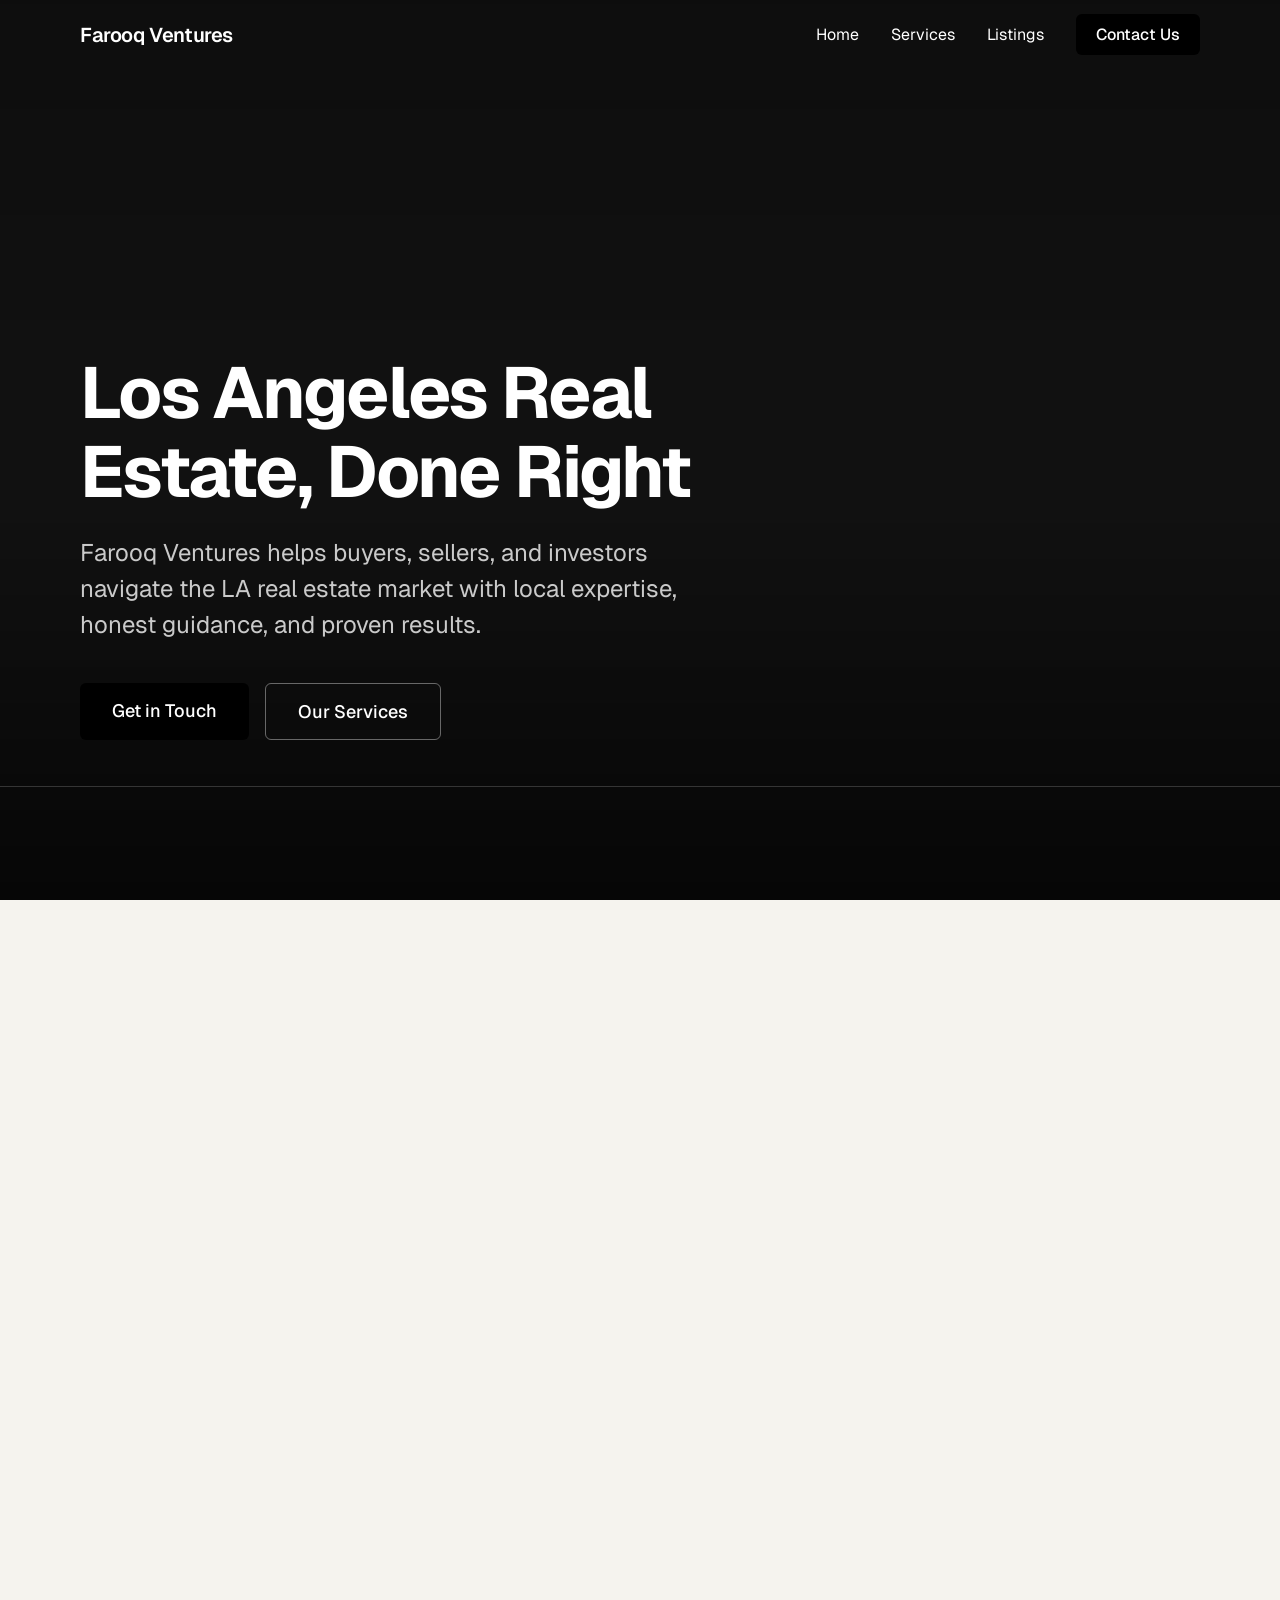
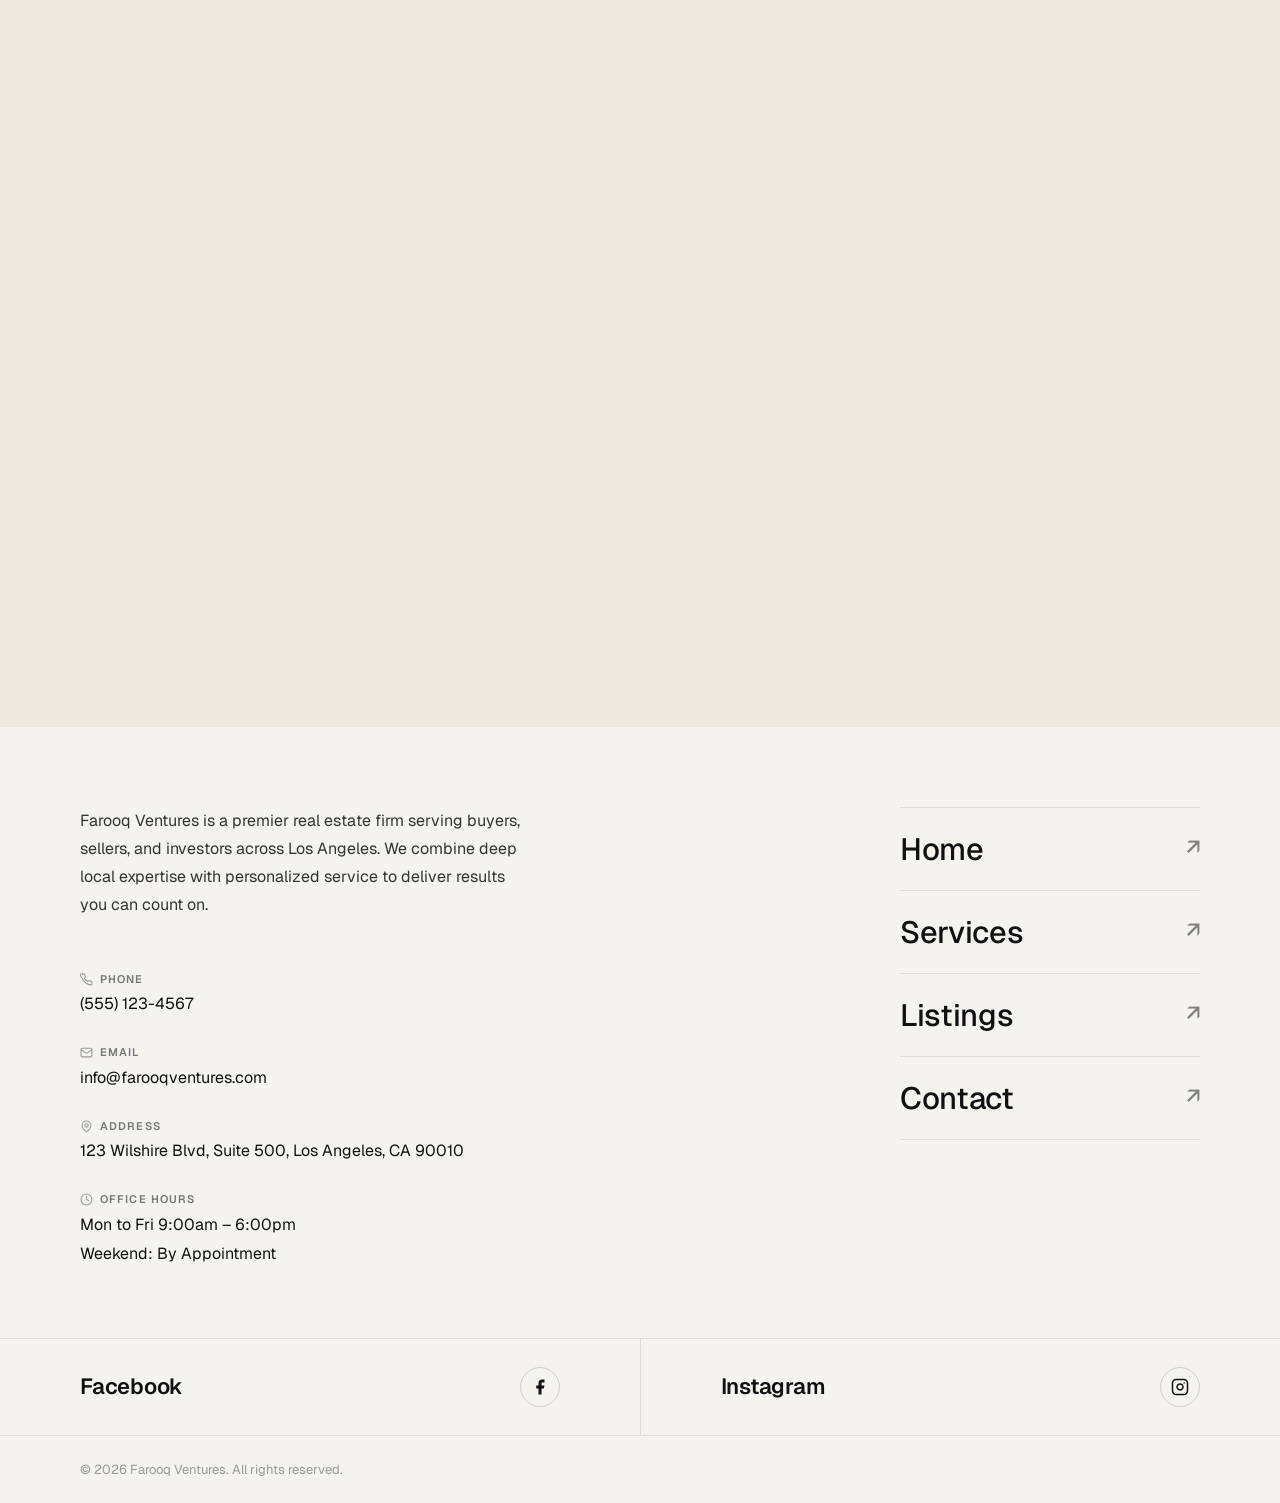
==== index.html @ 78be9131 "Initial commit — Farooq Ventures static site" ====
<!DOCTYPE html>
<html lang="en">
<head>
    <meta charset="UTF-8">
    <meta name="viewport" content="width=device-width, initial-scale=1.0">
    <title>Farooq Ventures | Premier Real Estate in Los Angeles</title>
    <meta name="description" content="Farooq Ventures is a premier real estate firm in Los Angeles. We help buyers, sellers, and investors buy, sell, and manage properties with local expertise and integrity.">
    
    <!-- Fonts -->
    <link rel="preconnect" href="https://fonts.googleapis.com">
    <link rel="preconnect" href="https://fonts.gstatic.com" crossorigin>
    <link href="https://fonts.googleapis.com/css2?family=Geist:wght@400;500;600;700&display=swap" rel="stylesheet">
    <link href="https://fonts.googleapis.com/css2?family=Inter:wght@400;500;600;700&display=swap" rel="stylesheet">
    
    <!-- Styles -->
    <link rel="stylesheet" href="styles.css">
</head>
<body>
    <!-- Navigation -->
    <nav class="nav">
        <div class="nav-container">
            <div class="nav-logo">
                <h2>Farooq Ventures</h2>
            </div>
            <ul class="nav-menu">
                <li><a href="index.html">Home</a></li>
                <li><a href="#services">Services</a></li>
                <li><a href="listings.html">Listings</a></li>
                <li><a href="contact.html" class="nav-cta">Contact Us</a></li>
            </ul>
        </div>
    </nav>

    <!-- Hero Section -->
    <section class="hero" id="home">
        <div class="hero-content">
            <h1 class="hero-title">Los Angeles Real Estate, Done Right</h1>
            <p class="hero-subtitle">Farooq Ventures helps buyers, sellers, and investors navigate the LA real estate market with local expertise, honest guidance, and proven results.</p>
            <div class="hero-buttons">
                <a href="contact.html" class="btn-primary">Get in Touch</a>
                <a href="#services" class="btn-secondary">Our Services</a>
            </div>
        </div>
        <div class="hero-image">
            <img src="https://images.unsplash.com/photo-1600596542815-ffad4c1539a9?w=1400&h=900&fit=crop" alt="Los Angeles luxury real estate">
        </div>

        <!-- Glassy stats tiles pinned to the bottom of the hero -->
        <div class="hero-stats">
            <div class="hero-stat-tile">
                <div class="stat-number" data-target="500" data-suffix="+">0+</div>
                <div class="stat-label">Properties Sold</div>
            </div>
            <div class="hero-stat-tile">
                <div class="stat-number" data-target="350" data-suffix="+">0+</div>
                <div class="stat-label">Happy Clients</div>
            </div>
            <div class="hero-stat-tile">
                <div class="stat-number" data-target="15" data-suffix="+">0+</div>
                <div class="stat-label">Years in LA</div>
            </div>
            <div class="hero-stat-tile">
                <div class="stat-number" data-target="50" data-suffix="+">0+</div>
                <div class="stat-label">Active Listings</div>
            </div>
        </div>
    </section>

    <!-- Services Stack Section -->
    <section class="services-stack" id="services">

        <div class="service-panel">
            <div class="panel-left">
                <div class="panel-eyebrow">01</div>
                <h2 class="panel-title">Residential Sales</h2>
                <p class="panel-desc">Whether you're buying your first home or selling a family estate, we guide you through every step with expert market knowledge and unwavering dedication to your goals.</p>
                <div class="panel-tags">
                    <span class="tag">Buyer Representation</span>
                    <span class="tag">Seller Representation</span>
                    <span class="tag">First-Time Buyers</span>
                    <span class="tag">Luxury Homes</span>
                    <span class="tag">Condos &amp; Townhomes</span>
                    <span class="tag">Relocation Services</span>
                    <span class="tag">Market Analysis</span>
                </div>
            </div>
            <div class="panel-right">
                <img src="https://images.unsplash.com/photo-1570129477492-45c003edd2be?w=1400&h=1000&fit=crop" alt="Residential Sales">
            </div>
        </div>

        <div class="service-panel">
            <div class="panel-left">
                <div class="panel-eyebrow">02</div>
                <h2 class="panel-title">Commercial Real Estate</h2>
                <p class="panel-desc">From office spaces and retail storefronts to mixed-use developments and industrial sites, we connect buyers, tenants, and investors with LA's most sought-after commercial properties.</p>
                <div class="panel-tags">
                    <span class="tag">Office Space</span>
                    <span class="tag">Retail Leasing</span>
                    <span class="tag">Mixed-Use</span>
                    <span class="tag">Industrial</span>
                    <span class="tag">Tenant Representation</span>
                    <span class="tag">Investment Sales</span>
                    <span class="tag">Site Selection</span>
                </div>
            </div>
            <div class="panel-right">
                <img src="https://images.unsplash.com/photo-1497366216548-37526070297c?w=1400&h=1000&fit=crop" alt="Commercial Real Estate">
            </div>
        </div>

        <div class="service-panel">
            <div class="panel-left">
                <div class="panel-eyebrow">03</div>
                <h2 class="panel-title">Property Investment</h2>
                <p class="panel-desc">Identify high-yield opportunities in LA's competitive market. We analyze neighborhoods, evaluate ROI, and help you build a profitable real estate portfolio with data-driven strategies.</p>
                <div class="panel-tags">
                    <span class="tag">Fix &amp; Flip</span>
                    <span class="tag">Buy &amp; Hold</span>
                    <span class="tag">Multi-Family</span>
                    <span class="tag">ROI Analysis</span>
                    <span class="tag">1031 Exchange</span>
                    <span class="tag">Market Forecasting</span>
                    <span class="tag">Portfolio Growth</span>
                </div>
            </div>
            <div class="panel-right">
                <img src="https://images.unsplash.com/photo-1560518883-ce09059eeffa?w=1400&h=1000&fit=crop" alt="Property Investment">
            </div>
        </div>

        <div class="service-panel">
            <div class="panel-left">
                <div class="panel-eyebrow">04</div>
                <h2 class="panel-title">Property Management</h2>
                <p class="panel-desc">Stress-free management for landlords and investors. We handle tenant sourcing, maintenance coordination, rent collection, and legal compliance — so you can own without the overhead.</p>
                <div class="panel-tags">
                    <span class="tag">Tenant Screening</span>
                    <span class="tag">Rent Collection</span>
                    <span class="tag">Maintenance</span>
                    <span class="tag">Lease Management</span>
                    <span class="tag">Financial Reporting</span>
                    <span class="tag">Vacancy Marketing</span>
                    <span class="tag">Legal Compliance</span>
                </div>
            </div>
            <div class="panel-right">
                <img src="https://images.unsplash.com/photo-1464082354059-27db6ce50048?w=1400&h=1000&fit=crop" alt="Property Management">
            </div>
        </div>

    </section>

    <!-- FAQ + Contact Section -->
    <section class="faq-section" id="contact">
        <div class="faq-eyebrow">
            <svg width="13" height="13" viewBox="0 0 24 24" fill="none" stroke="currentColor" stroke-width="2.5" stroke-linecap="round" stroke-linejoin="round"><circle cx="12" cy="12" r="10"/><path d="M9.09 9a3 3 0 0 1 5.83 1c0 2-3 3-3 3"/><path d="M12 17h.01"/></svg>
            <span>FAQS</span>
        </div>
        <h2 class="faq-heading">Common questions about buying, selling, and investing in LA real estate.</h2>

        <div class="faq-body">
            <!-- Left: sticky contact form card -->
            <div class="faq-form-card">
                <h3 class="faq-form-title">Still have questions about buying or selling in LA? We'd love to help.</h3>
                <form class="contact-form">
                    <!-- Honeypot: hidden from real users, bots fill this in -->
                    <div class="hp-field" aria-hidden="true">
                        <input type="text" name="website" tabindex="-1" autocomplete="off">
                    </div>
                    <div class="faq-form-fields">
                        <div class="faq-form-row">
                            <input type="text" name="name" placeholder="Full Name" required>
                            <input type="tel" name="phone" placeholder="Phone Number">
                        </div>
                        <input type="email" name="email" placeholder="Email" required>
                        <textarea name="message" placeholder="Write your message here" rows="5"></textarea>
                        <button type="submit" class="btn-submit">Send Message</button>
                    </div>
                </form>
            </div>

            <!-- Right: FAQ accordion (native details/summary — no JS required) -->
            <div class="faq-list">
                <details class="faq-item">
                    <summary class="faq-question"><span>What areas of Los Angeles does Farooq Ventures serve?</span><span class="faq-icon"></span></summary>
                    <div class="faq-answer"><p>We specialize in properties across Greater Los Angeles, including Beverly Hills, Santa Monica, West Hollywood, Bel Air, Brentwood, Sherman Oaks, Studio City, Calabasas, and surrounding neighborhoods. Whether you're looking for a coastal retreat, a hillside estate, or a downtown investment property, we know LA's diverse market inside and out.</p></div>
                </details>
                <details class="faq-item">
                    <summary class="faq-question"><span>How do I know if I'm ready to buy a home?</span><span class="faq-icon"></span></summary>
                    <div class="faq-answer"><p>The best first step is a pre-approval from a lender — this confirms your budget and makes your offer competitive. From there, we'll discuss your must-haves, timeline, and neighborhood preferences. We offer a free, no-obligation buyer consultation to walk you through the entire process before you commit to anything.</p></div>
                </details>
                <details class="faq-item">
                    <summary class="faq-question"><span>How long does it take to buy or sell a property in LA?</span><span class="faq-icon"></span></summary>
                    <div class="faq-answer"><p>In LA, most well-priced homes sell within 2–6 weeks of listing. The full close — from accepted offer to keys in hand — typically takes 30 to 45 days in escrow. For buyers, from initial search to closed deal, expect 2–4 months depending on how quickly you find the right property and secure financing.</p></div>
                </details>
                <details class="faq-item">
                    <summary class="faq-question"><span>Do you work with first-time home buyers?</span><span class="faq-icon"></span></summary>
                    <div class="faq-answer"><p>Absolutely. First-time buyers are always welcome and we provide extra guidance at every step — explaining contracts, contingencies, inspections, and closing costs in plain language. We partner with lenders who offer first-time buyer programs and down payment assistance, and we'll make sure you feel confident throughout.</p></div>
                </details>
                <details class="faq-item">
                    <summary class="faq-question"><span>What costs should I budget for when buying a home?</span><span class="faq-icon"></span></summary>
                    <div class="faq-answer"><p>Beyond the purchase price, buyers in California should budget for closing costs (typically 2–3% of the purchase price), a home inspection ($400–$600), appraisal ($500–$800), and title and escrow fees. We provide a detailed cost estimate upfront so there are no surprises at closing.</p></div>
                </details>
                <details class="faq-item">
                    <summary class="faq-question"><span>Can you help me sell my home and buy a new one at the same time?</span><span class="faq-icon"></span></summary>
                    <div class="faq-answer"><p>Yes — we specialize in simultaneous buy-sell transactions. We coordinate both timelines so you're never left without a home or carrying two mortgages. Depending on your equity and market conditions, we can also discuss bridge financing options to make the transition smooth and stress-free.</p></div>
                </details>
                <details class="faq-item">
                    <summary class="faq-question"><span>Do you handle investment and rental properties?</span><span class="faq-icon"></span></summary>
                    <div class="faq-answer"><p>Yes. We assist investors at every level — from first-time rental property buyers to seasoned landlords expanding their portfolio. We analyze cap rates, rental income potential, neighborhood vacancy rates, and long-term appreciation to help you make sound investment decisions. We also connect clients with trusted property management services for hands-off ownership.</p></div>
                </details>
                <details class="faq-item">
                    <summary class="faq-question"><span>What makes Farooq Ventures different from other LA real estate firms?</span><span class="faq-icon"></span></summary>
                    <div class="faq-answer"><p>We are a boutique firm, which means every client works directly with a senior agent — not an assistant or a call center. We combine deep local knowledge, data-driven market analysis, and honest advice to guide you to the right decision, not just the fastest commission. Our clients return to us and refer their friends because we prioritize relationships over transactions.</p></div>
                </details>
            </div>
        </div>
    </section>

    <!-- Footer -->
    <footer class="footer">
        <div class="footer-main">
            <!-- Left: description + contact details -->
            <div class="footer-info">
                <p class="footer-desc">Farooq Ventures is a premier real estate firm serving buyers, sellers, and investors across Los Angeles. We combine deep local expertise with personalized service to deliver results you can count on.</p>
                <div class="footer-contact-list">
                    <div class="footer-contact-item">
                        <div class="footer-contact-label">
                            <svg width="13" height="13" viewBox="0 0 24 24" fill="none" stroke="currentColor" stroke-width="2" stroke-linecap="round" stroke-linejoin="round"><path d="M22 16.92v3a2 2 0 0 1-2.18 2 19.79 19.79 0 0 1-8.63-3.07A19.5 19.5 0 0 1 3.07 8.63a19.79 19.79 0 0 1-3.07-8.67A2 2 0 0 1 4 2h3a2 2 0 0 1 2 1.72 12.84 12.84 0 0 0 .7 2.81 2 2 0 0 1-.45 2.11L8.09 9.91a16 16 0 0 0 6 6l1.27-1.27a2 2 0 0 1 2.11-.45 12.84 12.84 0 0 0 2.81.7A2 2 0 0 1 22 16.92z"/></svg>
                            <span>PHONE</span>
                        </div>
                        <p>(555) 123-4567</p>
                    </div>
                    <div class="footer-contact-item">
                        <div class="footer-contact-label">
                            <svg width="13" height="13" viewBox="0 0 24 24" fill="none" stroke="currentColor" stroke-width="2" stroke-linecap="round" stroke-linejoin="round"><rect width="20" height="16" x="2" y="4" rx="2"/><path d="m22 7-8.97 5.7a1.94 1.94 0 0 1-2.06 0L2 7"/></svg>
                            <span>EMAIL</span>
                        </div>
                        <p>info@farooqventures.com</p>
                    </div>
                    <div class="footer-contact-item">
                        <div class="footer-contact-label">
                            <svg width="13" height="13" viewBox="0 0 24 24" fill="none" stroke="currentColor" stroke-width="2" stroke-linecap="round" stroke-linejoin="round"><path d="M20 10c0 6-8 12-8 12s-8-6-8-12a8 8 0 0 1 16 0Z"/><circle cx="12" cy="10" r="3"/></svg>
                            <span>ADDRESS</span>
                        </div>
                        <p>123 Wilshire Blvd, Suite 500, Los Angeles, CA 90010</p>
                    </div>
                    <div class="footer-contact-item">
                        <div class="footer-contact-label">
                            <svg width="13" height="13" viewBox="0 0 24 24" fill="none" stroke="currentColor" stroke-width="2" stroke-linecap="round" stroke-linejoin="round"><circle cx="12" cy="12" r="10"/><polyline points="12 6 12 12 16 14"/></svg>
                            <span>OFFICE HOURS</span>
                        </div>
                        <p>Mon to Fri 9:00am &ndash; 6:00pm</p>
                        <p>Weekend: By Appointment</p>
                    </div>
                </div>
            </div>

            <!-- Right: nav links with arrow -->
            <nav class="footer-nav">
                <a href="index.html">Home <span class="footer-nav-arrow">&#8599;</span></a>
                <a href="#services">Services <span class="footer-nav-arrow">&#8599;</span></a>
                <a href="listings.html">Listings <span class="footer-nav-arrow">&#8599;</span></a>
                <a href="contact.html">Contact <span class="footer-nav-arrow">&#8599;</span></a>
            </nav>
        </div>

        <div class="footer-social-bar">
            <a href="#" class="footer-social-item">
                <span>Facebook</span>
                <span class="footer-social-icon">
                    <svg width="18" height="18" viewBox="0 0 24 24" fill="currentColor"><path d="M18 2h-3a5 5 0 0 0-5 5v3H7v4h3v8h4v-8h3l1-4h-4V7a1 1 0 0 1 1-1h3z"/></svg>
                </span>
            </a>
            <a href="#" class="footer-social-item">
                <span>Instagram</span>
                <span class="footer-social-icon">
                    <svg width="18" height="18" viewBox="0 0 24 24" fill="none" stroke="currentColor" stroke-width="2" stroke-linecap="round" stroke-linejoin="round"><rect width="20" height="20" x="2" y="2" rx="5" ry="5"/><path d="M16 11.37A4 4 0 1 1 12.63 8 4 4 0 0 1 16 11.37z"/><line x1="17.5" x2="17.51" y1="6.5" y2="6.5"/></svg>
                </span>
            </a>
        </div>

        <div class="footer-bottom">
            <p>&copy; 2026 Farooq Ventures. All rights reserved.</p>
        </div>
    </footer>

    <!-- Motion.js (Framer Motion — vanilla) -->
    <script type="module" src="script.js"></script>
</body>
</html>
---- styles.css ----
/* ==========================================
   Farooq Ventures - Style inspired by Simple Choice Construction
   Clean, minimal design with black primary color
   ========================================== */

:root {
    /* Primary Colors */
    --primary-black: #000000;
    --dark-gray: #141414;
    --medium-gray: #1f1f1f;
    --light-gray: #f5f5f5;
    --off-white: #fafafa;
    
    /* Accent Colors */
    --accent-orange: #ff833b;
    --footer-blue: #014670;
    --footer-dark: #211f1a;
    
    /* Text Colors */
    --text-primary: #1f1f1f;
    --text-secondary: #4a5764;
    --text-light: #82829c;
    --text-white: #ffffff;
    
    /* Background Colors */
    --bg-white: #f5f3ee;
    --bg-light: #ede9e0;
    --bg-gradient: linear-gradient(180deg, #ffffff 0%, #f8fafc 100%);
    
    /* Borders */
    --border-light: rgba(0, 0, 0, 0.1);
    --border-lighter: rgba(255, 255, 255, 0.1);
    
    /* Spacing */
    --section-padding: 100px 0;
    --container-max-width: 1200px;
    
    /* Border Radius */
    --radius-sm: 6px;
    --radius-md: 13px;
    --radius-lg: 20px;
    --radius-xl: 24px;
    
    /* Shadows */
    --shadow-sm: 0 1px 3px rgba(0, 0, 0, 0.06);
    --shadow-md: 0 4px 6px rgba(0, 0, 0, 0.08);
    --shadow-lg: 0 10px 20px rgba(0, 0, 0, 0.1);
    --shadow-xl: 0 24px 32px rgba(0, 0, 0, 0.14);
    
    /* Transitions */
    --transition-smooth: all 0.3s cubic-bezier(0.4, 0, 0.2, 1);
}

/* ==========================================
   Base Styles
   ========================================== */
* {
    margin: 0;
    padding: 0;
    box-sizing: border-box;
}

html {
    scroll-behavior: smooth;
    scroll-padding-top: 80px;
}

body {
    font-family: 'Geist', 'Inter', ui-sans-serif, system-ui, -apple-system, BlinkMacSystemFont, 'Segoe UI', sans-serif;
    font-size: 16px;
    font-weight: 400;
    line-height: 1.5;
    color: var(--text-primary);
    background: #f5f3ee;
    overflow-x: hidden;
}

.container {
    max-width: var(--container-max-width);
    margin: 0 auto;
    padding: 0 40px;
}

/* ==========================================
   Navigation
   ========================================== */
.nav {
    position: fixed;
    top: 0;
    left: 0;
    right: 0;
    z-index: 1000;
    background: transparent;
    border-bottom: 1px solid transparent;
    transition: background 0.4s ease, border-color 0.4s ease, box-shadow 0.4s ease;
}

.nav.scrolled .nav-logo h2 {
    color: var(--primary-black);
}

.nav.scrolled .nav-menu a:not(.nav-cta) {
    color: var(--text-primary);
}

.nav.scrolled {
    background: rgba(245, 243, 238, 0.95);
    backdrop-filter: blur(12px);
    border-bottom: 1px solid var(--border-light);
    box-shadow: var(--shadow-sm);
}

.nav-container {
    max-width: var(--container-max-width);
    margin: 0 auto;
    padding: 0 40px;
    height: 70px;
    display: flex;
    justify-content: space-between;
    align-items: center;
}

.nav-logo h2 {
    font-size: 20px;
    font-weight: 600;
    color: #ffffff;
    letter-spacing: -0.02em;
    transition: color 0.4s ease;
}

.nav-menu {
    display: flex;
    gap: 32px;
    list-style: none;
    align-items: center;
}

.nav-menu a {
    color: #ffffff;
    text-decoration: none;
    font-weight: 400;
    font-size: 16px;
    transition: color 0.4s ease;
}

.nav-menu a:hover {
    color: var(--primary-black);
}

.nav-menu a.nav-cta,
.nav-cta {
    padding: 10px 20px;
    background: var(--primary-black);
    color: #ffffff;
    text-decoration: none;
    border-radius: var(--radius-sm);
    font-weight: 500;
    font-size: 16px;
    transition: opacity 0.2s ease, transform 0.2s ease;
    border: none;
    cursor: pointer;
}

.nav-cta:hover {
    opacity: 0.9;
    transform: translateY(-1px);
}

/* ==========================================
   Hero Section
   ========================================== */
.hero {
    min-height: 100vh;
    display: flex;
    flex-direction: column;
    align-items: flex-start;
    justify-content: flex-end;
    padding: 0;
    background: #111;
    position: relative;
    overflow: hidden;
}

/* Gradient overlay — fades image to cream at bottom for dark text readability */
.hero::before {
    content: '';
    position: absolute;
    inset: 0;
    z-index: 1;
    background:
        linear-gradient(to top,  rgba(0, 0, 0, 0.62) 0%, transparent 42%),
        linear-gradient(to bottom, rgba(0, 0, 0, 0.18) 0%, transparent 36%);
}

.hero-content {
    position: relative;
    z-index: 2;
    max-width: 820px;
    padding: 0 80px 160px;
    text-align: left;
}

.hero-title {
    font-size: clamp(40px, 6vw, 72px);
    font-weight: 700;
    color: #fff;
    line-height: 1.1;
    margin-bottom: 24px;
    letter-spacing: -0.03em;
}

.hero-subtitle {
    font-size: clamp(18px, 2.5vw, 24px);
    color: rgba(255, 255, 255, 0.78);
    line-height: 1.5;
    margin-bottom: 40px;
    font-weight: 400;
}

.hero-buttons {
    display: flex;
    gap: 16px;
    justify-content: flex-start;
    flex-wrap: wrap;
}

.btn-primary {
    padding: 14px 32px;
    background: var(--primary-black);
    color: var(--text-white);
    text-decoration: none;
    border-radius: var(--radius-sm);
    font-weight: 500;
    font-size: 18px;
    transition: opacity 0.2s ease, transform 0.2s ease;
    border: none;
    cursor: pointer;
    display: inline-block;
}

.btn-primary:hover {
    opacity: 0.9;
    transform: translateY(-2px);
}

.btn-secondary {
    padding: 14px 32px;
    background: transparent;
    color: #fff;
    text-decoration: none;
    border-radius: var(--radius-sm);
    font-weight: 500;
    font-size: 18px;
    border: 1px solid rgba(255, 255, 255, 0.38);
    transition: border-color 0.2s ease, background 0.2s ease;
    cursor: pointer;
    display: inline-block;
}

.btn-secondary:hover {
    border-color: rgba(255, 255, 255, 0.72);
    background: rgba(255, 255, 255, 0.1);
}

.hero-image {
    position: absolute;
    inset: 0;
    z-index: 0;
    overflow: hidden;
    border-radius: 40px;
    transform: scale(0.72);
    opacity: 0;
    transform-origin: center center;
    will-change: transform, border-radius, opacity;
}

.hero-image img {
    width: 100%;
    height: 100%;
    object-fit: cover;
    display: block;
    transform-origin: center center;
}

/* ==========================================
   Services Stack (Stacking Scroll Panels)
   ========================================== */
.services-stack {
    /* natural height: 4 panels × 100vh */
}

.service-panel {
    position: sticky;
    top: 0;
    height: 100vh;
    display: grid;
    grid-template-columns: 1fr 1fr;
    overflow: hidden;
}

.service-panel:nth-child(1) { z-index: 1; background: #f5f3ee; }
.service-panel:nth-child(2) { z-index: 2; background: #ede9df; }
.service-panel:nth-child(3) { z-index: 3; background: #e8e4da; }
.service-panel:nth-child(4) { z-index: 4; background: #e2ddd3; }

.panel-left {
    padding: 0 80px;
    display: flex;
    flex-direction: column;
    justify-content: center;
    overflow-y: auto;
}

.panel-eyebrow {
    font-size: 12px;
    font-weight: 500;
    color: var(--text-light);
    letter-spacing: 0.12em;
    text-transform: uppercase;
    margin-bottom: 28px;
}

.panel-title {
    font-size: clamp(36px, 4.5vw, 60px);
    font-weight: 700;
    color: #000000;
    letter-spacing: -0.03em;
    line-height: 1.05;
    margin-bottom: 24px;
}

.panel-desc {
    font-size: 18px;
    color: var(--text-secondary);
    line-height: 1.7;
    margin-bottom: 40px;
    max-width: 460px;
}

.panel-tags {
    display: flex;
    flex-wrap: wrap;
    gap: 10px;
}

.tag {
    padding: 8px 18px;
    border: 1px solid rgba(0, 0, 0, 0.13);
    border-radius: 100px;
    font-size: 14px;
    color: var(--text-primary);
    background: rgba(255, 255, 255, 0.6);
    font-weight: 400;
    white-space: nowrap;
    letter-spacing: -0.01em;
    backdrop-filter: blur(4px);
    transition: background 0.2s ease, border-color 0.2s ease;
}

.tag:hover {
    background: rgba(255, 255, 255, 0.9);
    border-color: rgba(0, 0, 0, 0.25);
}

.panel-right {
    position: relative;
    display: flex;
    align-items: center;
    padding: 36px 52px 36px 20px;
}

.panel-right img {
    width: 100%;
    height: 62vh;
    object-fit: cover;
    border-radius: 16px;
    box-shadow: 0 20px 44px rgba(0, 0, 0, 0.13);
    display: block;
    will-change: transform, opacity, border-radius;
}

/* ==========================================
   Hero Stats Tiles — glassy overlay at hero bottom
   ========================================== */
.hero-stats {
    position: absolute;
    bottom: 0;
    left: 0;
    right: 0;
    z-index: 3;
    display: grid;
    grid-template-columns: repeat(4, 1fr);
    border-top: 1px solid rgba(255, 255, 255, 0.18);
}

.hero-stat-tile {
    padding: 26px 40px;
    background: rgba(245, 243, 238, 0.22);
    backdrop-filter: blur(32px);
    -webkit-backdrop-filter: blur(32px);
    border-right: 1px solid rgba(255, 255, 255, 0.14);
    transition: background 0.3s ease;
    opacity: 0; /* animated in by script.js */
}

.hero-stat-tile:last-child {
    border-right: none;
}

.hero-stat-tile:hover {
    background: rgba(245, 243, 238, 0.38);
}

.stat-number {
    font-size: clamp(26px, 3vw, 42px);
    font-weight: 700;
    color: #fff;
    letter-spacing: -0.03em;
    line-height: 1;
    margin-bottom: 6px;
}

.stat-suffix {
    font-size: 0.7em;
    font-weight: 600;
    opacity: 0.85;
}

.stat-label {
    font-size: 11px;
    color: rgba(255, 255, 255, 0.6);
    font-weight: 500;
    letter-spacing: 0.08em;
    text-transform: uppercase;
}

/* ==========================================
   Contact Section
   ========================================== */
/* Honeypot — invisible to humans, bots fill it */
.hp-field {
    opacity: 0;
    position: absolute;
    top: 0;
    left: 0;
    height: 0;
    width: 0;
    z-index: -1;
    overflow: hidden;
    pointer-events: none;
}

/* ==========================================
   FAQ + Contact Section
   ========================================== */
.faq-section {
    background: var(--bg-light);
    padding: 80px 80px 100px;
}

.faq-eyebrow {
    display: inline-flex;
    align-items: center;
    gap: 8px;
    background: rgba(0, 0, 0, 0.06);
    border: 1px solid rgba(0, 0, 0, 0.1);
    border-radius: 100px;
    padding: 6px 14px 6px 10px;
    font-size: 11px;
    font-weight: 600;
    letter-spacing: 0.1em;
    text-transform: uppercase;
    color: #444;
    margin-bottom: 28px;
}

.faq-heading {
    font-size: clamp(26px, 3vw, 44px);
    font-weight: 700;
    letter-spacing: -0.02em;
    line-height: 1.15;
    max-width: 620px;
    color: #111;
    margin-bottom: 56px;
}

.faq-body {
    display: grid;
    grid-template-columns: 400px 1fr;
    gap: 40px;
    align-items: flex-start;
}

/* Left: sticky form card */
.faq-form-card {
    background: #ffffff;
    border-radius: 16px;
    padding: 36px;
    position: sticky;
    top: 100px;
    border: 1px solid rgba(0, 0, 0, 0.08);
}

.faq-form-title {
    font-size: 20px;
    font-weight: 700;
    letter-spacing: -0.02em;
    line-height: 1.35;
    color: #111;
    margin-bottom: 28px;
}

.faq-form-fields {
    display: flex;
    flex-direction: column;
    gap: 12px;
}

.faq-form-row {
    display: grid;
    grid-template-columns: 1fr 1fr;
    gap: 12px;
}

.faq-form-card input,
.faq-form-card textarea {
    width: 100%;
    padding: 13px 15px;
    border: 1px solid rgba(0, 0, 0, 0.12);
    border-radius: 8px;
    font-family: inherit;
    font-size: 15px;
    background: #faf9f7;
    color: #111;
    outline: none;
    transition: border-color 0.2s ease;
    box-sizing: border-box;
}

.faq-form-card input::placeholder,
.faq-form-card textarea::placeholder {
    color: #aaa;
}

.faq-form-card input:focus,
.faq-form-card textarea:focus {
    border-color: #111;
    background: #fff;
}

.faq-form-card textarea {
    resize: none;
    min-height: 110px;
}

.btn-submit {
    width: 100%;
    padding: 15px;
    background: #1a1a1a;
    color: #fff;
    font-family: inherit;
    font-size: 15px;
    font-weight: 500;
    border: none;
    border-radius: 8px;
    cursor: pointer;
    transition: background 0.2s ease;
    letter-spacing: 0.01em;
}

.btn-submit:hover {
    background: #333;
}

/* Right: FAQ accordion */
.faq-list-clip {
    overflow: hidden;
    position: relative;
}

.faq-list {
    /* height controlled via JS translateY scroll */
}

.faq-item {
    border-bottom: 1px solid rgba(0, 0, 0, 0.1);
}

/* Remove native details/summary triangle */
.faq-item summary {
    list-style: none;
}
.faq-item summary::-webkit-details-marker {
    display: none;
}

.faq-question {
    width: 100%;
    display: flex;
    justify-content: space-between;
    align-items: center;
    gap: 20px;
    padding: 22px 0;
    font-family: inherit;
    font-size: 17px;
    font-weight: 400;
    color: #111;
    cursor: pointer;
    user-select: none;
}

/* The + / × icon circle */
.faq-icon {
    width: 30px;
    height: 30px;
    border: 1px solid rgba(0, 0, 0, 0.18);
    border-radius: 50%;
    display: flex;
    align-items: center;
    justify-content: center;
    flex-shrink: 0;
    transition: transform 0.35s ease;
    position: relative;
}

/* Draw + with pseudo-elements so no text content needed */
.faq-icon::before,
.faq-icon::after {
    content: '';
    position: absolute;
    background: #111;
    border-radius: 2px;
    transition: transform 0.35s ease, opacity 0.35s ease;
}
.faq-icon::before {
    width: 12px;
    height: 1.5px;
}
.faq-icon::after {
    width: 1.5px;
    height: 12px;
}

/* Rotate vertical bar away when open → forms × */
details[open] .faq-icon::after {
    transform: rotate(90deg);
    opacity: 0;
}
details[open] .faq-icon {
    transform: rotate(45deg);
}

.faq-answer {
    padding-bottom: 24px;
}

.faq-answer p {
    font-size: 15px;
    color: #555;
    line-height: 1.75;
    max-width: 600px;
    margin: 0;
}

/* ==========================================
   Footer
   ========================================== */
.footer {
    background: #f5f3ee;
    color: #111;
}

/* Two-column main area */
.footer-main {
    display: flex;
    justify-content: space-between;
    align-items: flex-start;
    gap: 80px;
    padding: 80px 80px 72px;
    border-bottom: 1px solid rgba(0, 0, 0, 0.1);
}

/* Left: description + contact */
.footer-info {
    max-width: 440px;
}

.footer-desc {
    font-size: 16px;
    line-height: 1.75;
    color: #333;
    margin-bottom: 52px;
}

.footer-contact-list {
    display: flex;
    flex-direction: column;
    gap: 28px;
}

.footer-contact-item {
    display: flex;
    flex-direction: column;
    gap: 5px;
}

.footer-contact-label {
    display: flex;
    align-items: center;
    gap: 7px;
    color: #777;
}

.footer-contact-label svg {
    flex-shrink: 0;
    opacity: 0.7;
}

.footer-contact-label span {
    font-size: 11px;
    font-weight: 600;
    letter-spacing: 0.1em;
    text-transform: uppercase;
}

.footer-contact-item p {
    font-size: 16px;
    color: #111;
    line-height: 1.5;
    margin: 0;
}

/* Right: nav links */
.footer-nav {
    display: flex;
    flex-direction: column;
    min-width: 300px;
    flex-shrink: 0;
}

.footer-nav a {
    display: flex;
    justify-content: space-between;
    align-items: center;
    font-size: clamp(22px, 2.4vw, 32px);
    font-weight: 500;
    color: #111;
    text-decoration: none;
    padding: 18px 0;
    border-bottom: 1px solid rgba(0, 0, 0, 0.1);
    letter-spacing: -0.01em;
    transition: color 0.2s ease;
}

.footer-nav a:first-child {
    border-top: 1px solid rgba(0, 0, 0, 0.1);
}

.footer-nav a:hover {
    color: #555;
}

.footer-nav-arrow {
    font-size: 0.75em;
    opacity: 0.5;
    transition: opacity 0.2s ease, transform 0.2s ease;
    display: inline-block;
}

.footer-nav a:hover .footer-nav-arrow {
    opacity: 1;
    transform: translate(3px, -3px);
}

/* Social bar */
.footer-social-bar {
    display: flex;
    border-bottom: 1px solid rgba(0, 0, 0, 0.1);
}

.footer-social-item {
    flex: 1;
    display: flex;
    justify-content: space-between;
    align-items: center;
    padding: 28px 80px;
    font-size: 22px;
    font-weight: 600;
    color: #111;
    text-decoration: none;
    border-right: 1px solid rgba(0, 0, 0, 0.1);
    transition: background 0.2s ease;
    letter-spacing: -0.01em;
}

.footer-social-item:last-child {
    border-right: none;
}

.footer-social-item:hover {
    background: rgba(0, 0, 0, 0.03);
}

.footer-social-icon {
    width: 40px;
    height: 40px;
    border: 1px solid rgba(0, 0, 0, 0.15);
    border-radius: 50%;
    display: flex;
    align-items: center;
    justify-content: center;
    flex-shrink: 0;
}

/* Bottom bar */
.footer-bottom {
    padding: 24px 80px;
}

.footer-bottom p {
    font-size: 13px;
    color: #999;
}

/* ==========================================
   Pre-animation initial states
   Elements start hidden; script.js animates them in via inView.
   Using opacity:0 here prevents a flash-of-visible-content before
   Motion.js has a chance to set the start value.
   ========================================== */
.service-panel .panel-eyebrow,
.service-panel .panel-title,
.service-panel .panel-desc,
.service-panel .tag,
.service-panel .listing-badges,
.service-panel .listing-price,
.service-panel .listing-stats-row,
.service-panel .listing-cta,
.panel-right img,
.faq-eyebrow,
.faq-heading,
.faq-form-card,
.faq-item,
.footer-section,
/* Contact page */
.contact-eyebrow,
.contact-intro-heading,
.contact-detail-item,
.contact-form-card,
.contact-map-section {
    opacity: 0;
}

/* ==========================================
   Responsive Design
   ========================================== */
@media (max-width: 768px) {
    .nav-menu {
        display: none;
    }
    
    .container {
        padding: 0 20px;
    }
    
    .nav-container {
        padding: 0 20px;
    }
    
    .hero {
        padding: 0;
        align-items: flex-start;
        justify-content: flex-end;
    }

    .hero-content {
        padding: 0 24px 48px; /* overridden below once hero-stats grid cols are set */
        text-align: left;
    }
    
    .hero-title {
        font-size: 36px;
    }
    
    .hero-subtitle {
        font-size: 18px;
    }
    
    .hero-buttons {
        flex-direction: column;
        width: 100%;
        justify-content: flex-start;
    }
    
    .btn-primary,
    .btn-secondary {
        width: 100%;
    }
    
    .service-panel {
        grid-template-columns: 1fr;
        height: auto;
        min-height: 100vh;
        position: relative;
    }

    .panel-left {
        padding: 60px 24px 40px;
        order: 2;
    }

    .panel-right {
        padding: 0;
        height: 50vh;
        order: 1;
    }

    .panel-right img {
        height: 100%;
        border-radius: 0;
        box-shadow: none;
    }

    .hero-content {
        padding: 0 24px 210px;
    }

    .hero-stats {
        grid-template-columns: repeat(2, 1fr);
    }

    .hero-stat-tile {
        padding: 18px 20px;
    }

    .faq-section {
        padding: 60px 24px 80px;
    }

    .faq-body {
        grid-template-columns: 1fr;
    }

    .faq-form-card {
        position: static;
    }

    .faq-form-row {
        grid-template-columns: 1fr;
    }

    .footer-main {
        flex-direction: column;
        gap: 48px;
        padding: 60px 24px 52px;
    }

    .footer-info {
        max-width: 100%;
    }

    .footer-nav {
        min-width: 0;
        width: 100%;
    }

    .footer-social-item {
        padding: 22px 24px;
        font-size: 18px;
    }

    .footer-bottom {
        padding: 20px 24px;
    }
}

/* ==========================================
   Utility Classes
   ========================================== */
.text-center {
    text-align: center;
}

.mb-large {
    margin-bottom: 60px;
}

.mt-large {
    margin-top: 60px;
}

/* ==========================================
   Animations
   ========================================== */
@keyframes fadeInUp {
    from {
        opacity: 0;
        transform: translateY(30px);
    }
    to {
        opacity: 1;
        transform: translateY(0);
    }
}

.fade-in-up {
    animation: fadeInUp 0.8s ease-out forwards;
}

/* Smooth scroll for browsers that don't support it natively */
@media (prefers-reduced-motion: no-preference) {
    html {
        scroll-behavior: smooth;
    }
}

/* ==========================================
   Listings Page
   ========================================== */

/* Listing badge pills ("For Sale", "Single Family") */
.listing-badges {
    display: flex;
    gap: 8px;
    flex-wrap: wrap;
    margin-bottom: 20px;
}

.listing-badge {
    padding: 5px 14px;
    border-radius: 100px;
    font-size: 11px;
    font-weight: 600;
    letter-spacing: 0.07em;
    text-transform: uppercase;
    line-height: 1.6;
}

.listing-badge--sale {
    background: #111;
    color: #fff;
}

.listing-badge--rent {
    background: #1d4ed8;
    color: #fff;
}

.listing-badge--type {
    background: transparent;
    color: #555;
    border: 1px solid rgba(0, 0, 0, 0.18);
}

/* Price */
.listing-price {
    font-size: clamp(28px, 3vw, 44px);
    font-weight: 700;
    color: #111;
    letter-spacing: -0.03em;
    line-height: 1;
    margin-bottom: 16px;
}

/* Stats row: Beds | Baths | Sq Ft */
.listing-stats-row {
    display: flex;
    gap: 32px;
    padding: 20px 0;
    border-top: 1px solid rgba(0, 0, 0, 0.1);
    border-bottom: 1px solid rgba(0, 0, 0, 0.1);
    margin: 20px 0 32px;
}

.listing-stat-value {
    display: block;
    font-size: 22px;
    font-weight: 700;
    color: #111;
    letter-spacing: -0.02em;
    line-height: 1;
    margin-bottom: 5px;
}

.listing-stat-label {
    display: block;
    font-size: 11px;
    color: #888;
    font-weight: 600;
    letter-spacing: 0.08em;
    text-transform: uppercase;
}

/* "Schedule a Viewing" CTA */
.listing-cta {
    display: inline-flex;
    align-items: center;
    gap: 8px;
    font-size: 15px;
    font-weight: 500;
    color: #111;
    text-decoration: none;
    border: 1px solid rgba(0, 0, 0, 0.2);
    border-radius: var(--radius-sm);
    padding: 12px 22px;
    width: fit-content;
    transition: background 0.2s ease, border-color 0.2s ease;
}

.listing-cta:hover {
    background: rgba(0, 0, 0, 0.05);
    border-color: rgba(0, 0, 0, 0.35);
}

/* ==========================================
   Listing Panel Layout Modifiers
   ========================================== */

/* ── Reversed: image left, text right ── */
.service-panel.panel--reversed .panel-left { order: 2; }
.service-panel.panel--reversed .panel-right { order: 1; padding: 36px 20px 36px 52px; }

/* ── Dark panel (e.g. panel 3) ── */
.service-panel.panel--dark {
    background: #0f0f0f !important;
}

.service-panel.panel--dark .panel-eyebrow {
    color: rgba(255, 255, 255, 0.38);
}

.service-panel.panel--dark .panel-title {
    color: #ffffff;
}

.service-panel.panel--dark .panel-desc {
    color: rgba(255, 255, 255, 0.58);
}

.service-panel.panel--dark .listing-price {
    color: var(--accent-orange);
    font-size: clamp(32px, 3.5vw, 52px);
}

.service-panel.panel--dark .listing-stat-value {
    color: #ffffff;
}

.service-panel.panel--dark .listing-stat-label {
    color: rgba(255, 255, 255, 0.38);
}

.service-panel.panel--dark .listing-stats-row {
    border-top-color: rgba(255, 255, 255, 0.1);
    border-bottom-color: rgba(255, 255, 255, 0.1);
}

.service-panel.panel--dark .listing-badge--sale {
    background: var(--accent-orange);
    color: #fff;
}

.service-panel.panel--dark .listing-badge--type {
    border-color: rgba(255, 255, 255, 0.18);
    color: rgba(255, 255, 255, 0.55);
}

.service-panel.panel--dark .listing-cta {
    color: rgba(255, 255, 255, 0.88);
    border-color: rgba(255, 255, 255, 0.2);
}

.service-panel.panel--dark .listing-cta:hover {
    background: rgba(255, 255, 255, 0.07);
    border-color: rgba(255, 255, 255, 0.38);
}

.service-panel.panel--dark .panel-right img {
    box-shadow: 0 20px 44px rgba(0, 0, 0, 0.55);
}

@media (max-width: 768px) {
    .listing-stats-row {
        gap: 20px;
    }

    .service-panel.panel--reversed .panel-left { order: unset; }
    .service-panel.panel--reversed .panel-right { order: unset; padding: 0; }
}

/* ==========================================
   Contact Page
   ========================================== */
.contact-intro {
    padding: 120px 80px 100px;
    background: #f5f3ee;
}

.contact-eyebrow {
    display: inline-flex;
    align-items: center;
    gap: 7px;
    font-size: 11px;
    font-weight: 600;
    letter-spacing: 0.12em;
    text-transform: uppercase;
    color: #555;
    border: 1px solid rgba(0, 0, 0, 0.15);
    border-radius: 100px;
    padding: 6px 14px;
    margin-bottom: 32px;
}

.contact-intro-heading {
    font-size: clamp(32px, 4.5vw, 58px);
    font-weight: 700;
    color: #111;
    letter-spacing: -0.03em;
    line-height: 1.1;
    margin-bottom: 64px;
    max-width: 700px;
}

.contact-intro-grid {
    display: grid;
    grid-template-columns: 1fr 460px;
    gap: 80px;
    align-items: flex-start;
}

.contact-details {
    display: flex;
    flex-direction: column;
    gap: 36px;
}

.contact-detail-item {
    display: flex;
    flex-direction: column;
    gap: 8px;
}

.contact-detail-label {
    font-size: 11px;
    font-weight: 600;
    letter-spacing: 0.1em;
    text-transform: uppercase;
    color: #777;
}

.contact-detail-value {
    font-size: 16px;
    color: #111;
    line-height: 1.6;
    margin: 0;
}

.contact-detail-value a {
    color: inherit;
    text-decoration: none;
}

.contact-detail-value a:hover {
    text-decoration: underline;
}

.contact-detail-social {
    display: flex;
    flex-direction: column;
    gap: 6px;
}

/* Contact form card — similar to .faq-form-card but not sticky */
.contact-form-card {
    background: #fff;
    border-radius: 16px;
    padding: 36px;
    border: 1px solid rgba(0, 0, 0, 0.08);
    box-shadow: 0 2px 12px rgba(0, 0, 0, 0.06);
}

.contact-form-tagline {
    font-size: 15px;
    line-height: 1.65;
    color: #555;
    margin-bottom: 24px;
}

.contact-form-card input,
.contact-form-card textarea {
    width: 100%;
    padding: 13px 15px;
    border: 1px solid rgba(0, 0, 0, 0.12);
    border-radius: 8px;
    font-family: inherit;
    font-size: 15px;
    background: #faf9f7;
    color: #111;
    outline: none;
    transition: border-color 0.2s ease;
    box-sizing: border-box;
}

.contact-form-card input::placeholder,
.contact-form-card textarea::placeholder {
    color: #aaa;
}

.contact-form-card input:focus,
.contact-form-card textarea:focus {
    border-color: #111;
    background: #fff;
}

.contact-form-card textarea {
    resize: none;
    min-height: 120px;
}

/* Map */
.contact-map-section {
    width: 100%;
    overflow: hidden;
}

.contact-map-section iframe {
    width: 100%;
    height: 460px;
    border: none;
    display: block;
}

/* Responsive */
@media (max-width: 768px) {
    .contact-intro {
        padding: 90px 24px 60px;
    }

    .contact-intro-grid {
        grid-template-columns: 1fr;
        gap: 48px;
    }

    .contact-map-section iframe {
        height: 300px;
    }
}
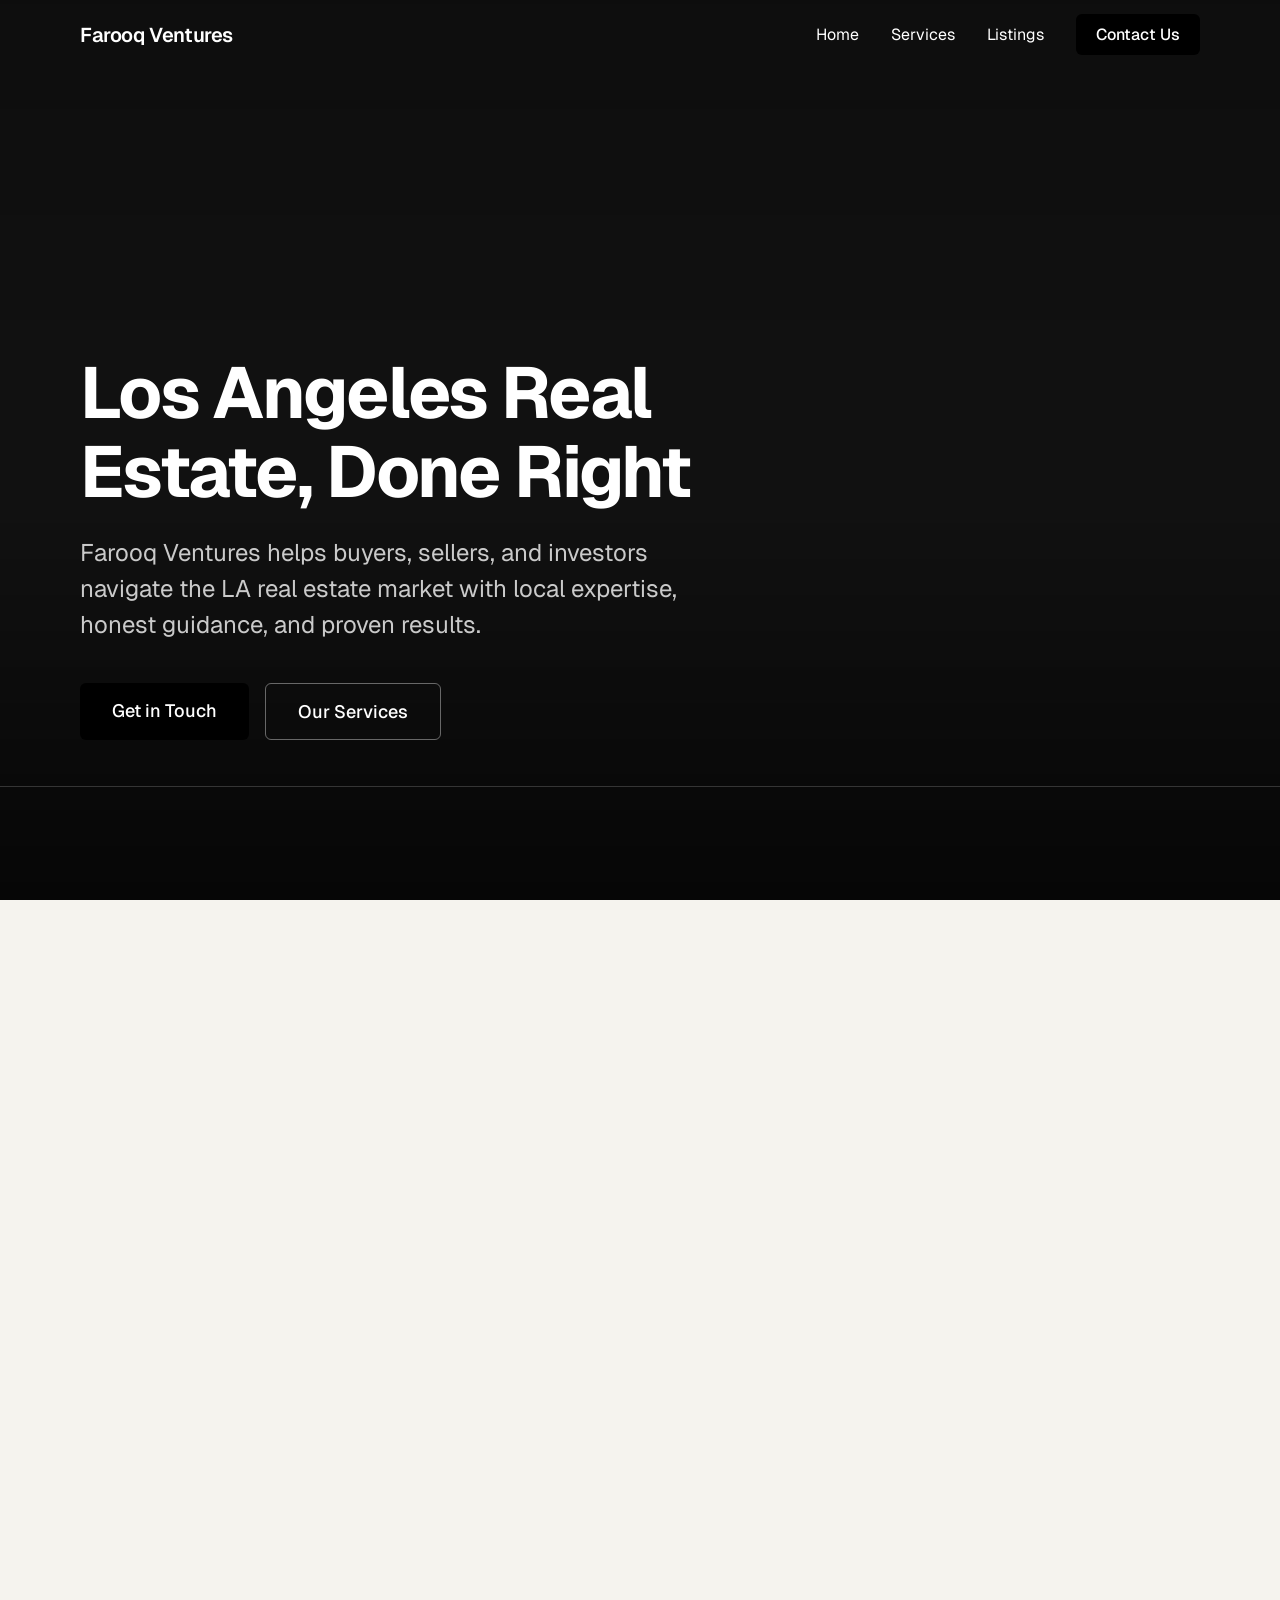
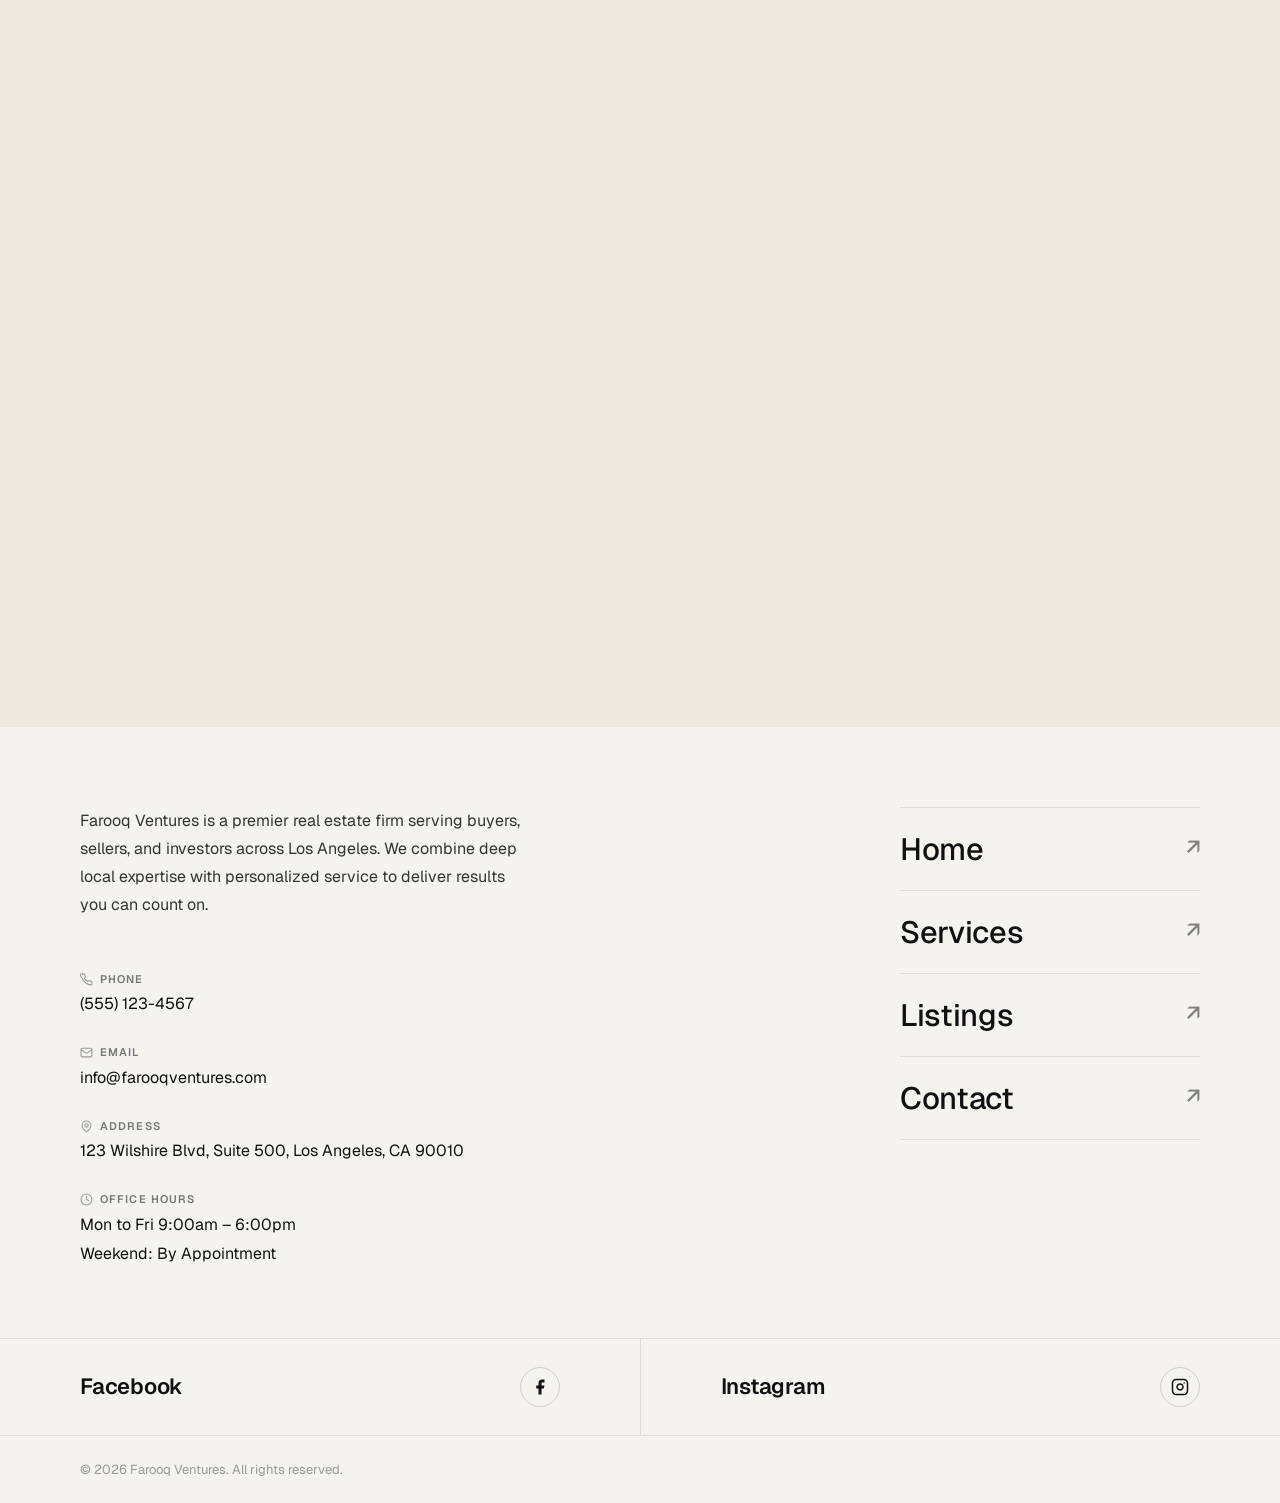
==== commit be993369: "Add mobile hamburger menu with animated drawer" ====
--- a/index.html
+++ b/index.html
@@ -28,8 +28,20 @@
                 <li><a href="listings.html">Listings</a></li>
                 <li><a href="contact.html" class="nav-cta">Contact Us</a></li>
             </ul>
+            <button class="nav-hamburger" aria-label="Open menu" aria-expanded="false">
+                <span></span><span></span><span></span>
+            </button>
         </div>
     </nav>
+    <!-- Mobile nav drawer -->
+    <div class="mobile-nav" aria-hidden="true">
+        <ul>
+            <li><a href="index.html">Home</a></li>
+            <li><a href="#services">Services</a></li>
+            <li><a href="listings.html">Listings</a></li>
+            <li><a href="contact.html">Contact Us</a></li>
+        </ul>
+    </div>
 
     <!-- Hero Section -->
     <section class="hero" id="home">
--- a/styles.css
+++ b/styles.css
@@ -167,6 +167,97 @@
 }
 
 /* ==========================================
+   Hamburger Button
+   ========================================== */
+.nav-hamburger {
+    display: none;
+    flex-direction: column;
+    justify-content: center;
+    gap: 5px;
+    width: 40px;
+    height: 40px;
+    background: none;
+    border: none;
+    cursor: pointer;
+    padding: 4px;
+    margin-left: auto;
+    z-index: 1001;
+}
+
+.nav-hamburger span {
+    display: block;
+    width: 24px;
+    height: 2px;
+    background: #ffffff;
+    border-radius: 2px;
+    transition: transform 0.3s ease, opacity 0.3s ease, background 0.3s ease;
+    transform-origin: center;
+}
+
+.nav.scrolled .nav-hamburger span {
+    background: #111;
+}
+
+/* Animate bars → X when open */
+.nav-hamburger.open span:nth-child(1) { transform: translateY(7px) rotate(45deg); }
+.nav-hamburger.open span:nth-child(2) { opacity: 0; transform: scaleX(0); }
+.nav-hamburger.open span:nth-child(3) { transform: translateY(-7px) rotate(-45deg); }
+
+/* ==========================================
+   Mobile Nav Drawer
+   ========================================== */
+.mobile-nav {
+    display: none;
+    position: fixed;
+    top: 0;
+    left: 0;
+    right: 0;
+    z-index: 999;
+    background: rgba(10, 10, 18, 0.97);
+    backdrop-filter: blur(20px);
+    -webkit-backdrop-filter: blur(20px);
+    padding: 96px 32px 40px;
+    transform: translateY(-100%);
+    transition: transform 0.4s cubic-bezier(0.22, 1, 0.36, 1);
+}
+
+.mobile-nav.open {
+    transform: translateY(0);
+}
+
+.mobile-nav ul {
+    list-style: none;
+    padding: 0;
+    margin: 0;
+    display: flex;
+    flex-direction: column;
+    gap: 0;
+}
+
+.mobile-nav ul li {
+    border-bottom: 1px solid rgba(255, 255, 255, 0.1);
+}
+
+.mobile-nav ul li:first-child {
+    border-top: 1px solid rgba(255, 255, 255, 0.1);
+}
+
+.mobile-nav ul a {
+    display: block;
+    padding: 20px 0;
+    font-size: 22px;
+    font-weight: 600;
+    color: #ffffff;
+    text-decoration: none;
+    letter-spacing: -0.02em;
+    transition: color 0.2s ease;
+}
+
+.mobile-nav ul a:hover {
+    color: rgba(255, 255, 255, 0.6);
+}
+
+/* ==========================================
    Hero Section
    ========================================== */
 .hero {
@@ -573,13 +664,9 @@
 }
 
 /* Right: FAQ accordion */
-.faq-list-clip {
-    overflow: hidden;
-    position: relative;
-}
-
 .faq-list {
-    /* height controlled via JS translateY scroll */
+    display: flex;
+    flex-direction: column;
 }
 
 .faq-item {
@@ -651,7 +738,7 @@
 }
 
 .faq-answer {
-    padding-bottom: 24px;
+    overflow: hidden;
 }
 
 .faq-answer p {
@@ -659,7 +746,7 @@
     color: #555;
     line-height: 1.75;
     max-width: 600px;
-    margin: 0;
+    margin: 0 0 24px;
 }
 
 /* ==========================================
@@ -858,7 +945,16 @@
     .nav-menu {
         display: none;
     }
-    
+
+    .nav-hamburger,
+    .mobile-nav {
+        display: flex;
+    }
+
+    .mobile-nav {
+        display: block;
+    }
+
     .container {
         padding: 0 20px;
     }
@@ -866,7 +962,20 @@
     .nav-container {
         padding: 0 20px;
     }
-    
+
+    /* Mobile hero gradient — stronger overlay so text pops, blends into stat tiles */
+    .hero::before {
+        background:
+            linear-gradient(to top,
+                rgba(10, 10, 18, 0.95) 0%,
+                rgba(10, 10, 18, 0.80) 22%,
+                rgba(10, 10, 18, 0.55) 40%,
+                rgba(10, 10, 18, 0.20) 58%,
+                transparent 75%
+            ),
+            linear-gradient(to bottom, rgba(0, 0, 0, 0.22) 0%, transparent 30%);
+    }
+
     .hero {
         padding: 0;
         align-items: flex-start;
